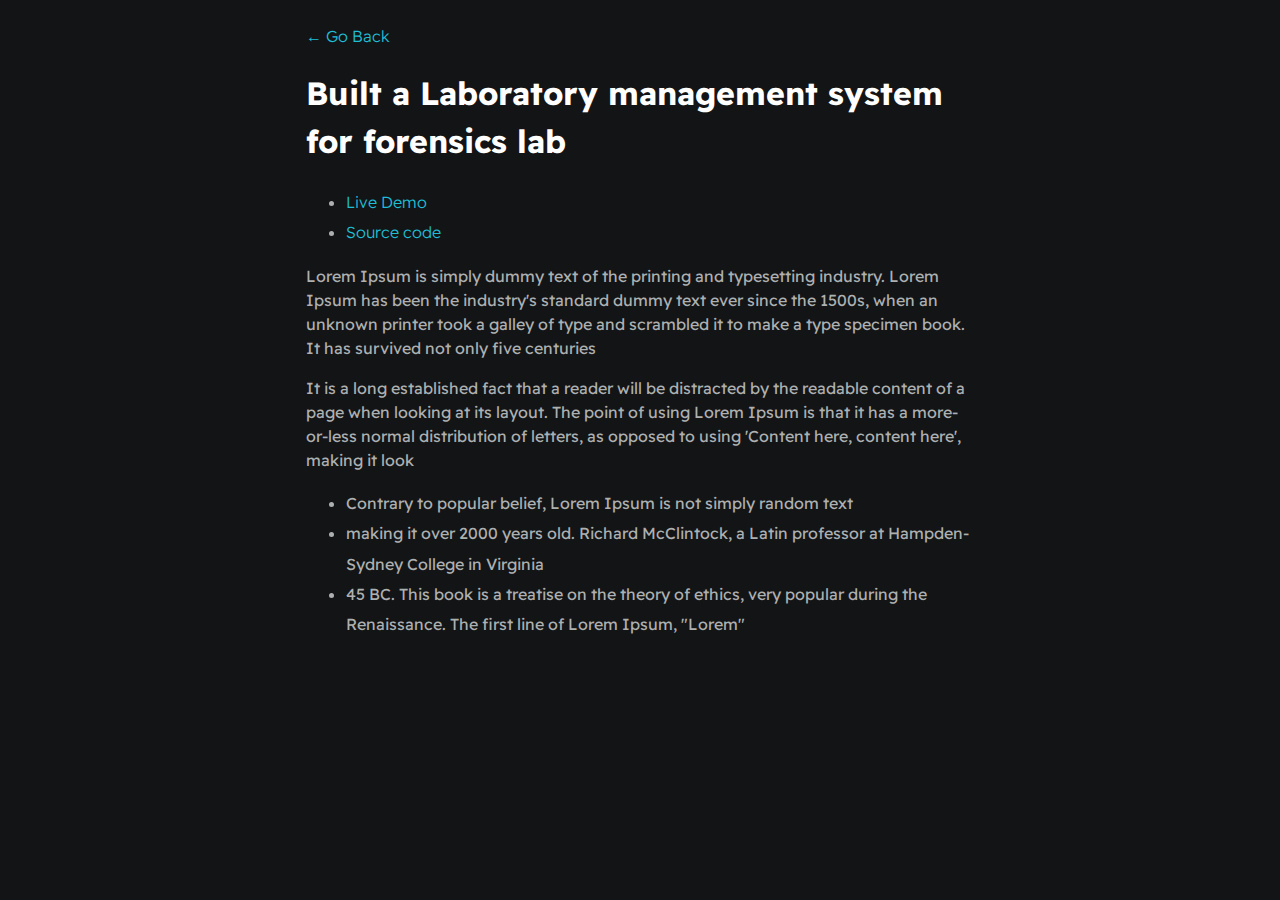
==== project1.html @ f25bc113 "update-1" ====
<!DOCTYPE html>
<html>
    <head>
        <meta charset="utf-8">
        <meta http-equiv="X-UA-Compatible" content="IE=edge">
        <title>Dennis Ivy</title>
        <meta name="description" content="">
        <meta name="viewport" content="width=device-width, initial-scale=1">
        <link rel="stylesheet" href="./styles/main.css">
    </head>
    <body>
        <div id="container--main">
            <a href="index.html">&#x2190; Go Back</a>
            <h1>Built a Laboratory management system for forensics lab</h1>

            <ul>
                <li><a href="#">Live Demo</a></li>
                <li><a href="#">Source code</a></li>
            </ul>
            <p>Lorem Ipsum is simply dummy text of the printing and typesetting industry. Lorem Ipsum has been the industry's standard dummy text ever since the 1500s, when an unknown printer took a galley of type and scrambled it to make a type specimen book. It has survived not only five centuries</p>
            
            <p>It is a long established fact that a reader will be distracted by the readable content of a page when looking at its layout. The point of using Lorem Ipsum is that it has a more-or-less normal distribution of letters, as opposed to using 'Content here, content here', making it look</p>

            <ul>
                <li>Contrary to popular belief, Lorem Ipsum is not simply random text</li>
                <li>making it over 2000 years old. Richard McClintock, a Latin professor at Hampden-Sydney College in Virginia</li>
                <li>45 BC. This book is a treatise on the theory of ethics, very popular during the Renaissance. The first line of Lorem Ipsum, "Lorem"</li>
            </ul>
        </div>
    </body>
</html>
---- styles/main.css ----
@import url('https://fonts.googleapis.com/css2?family=Readex+Pro:wght@300;400;500;600;700&display=swap');

:root{
    --mainTextColor-light:#000;
    --secondaryTextColor-light:rgb(51 51 51);
    --mainLinkColor-light:#0da2b8;
    --mainBorderColor-light:rgb(218, 218, 218);
    --mainBgColor-light:rgb(249, 250,251);

    --mainTextColor-dark:#fff;
    --secondaryTextColor-dark:#adb0b1;
    --mainLinkColor-dark:rgb(30, 190,214);
    --mainBorderColor-dark:#2b3031;
    --mainBgColor-dark:#131415;
    
    --mainTextColor:var(--mainTextColor-dark);
    --secondaryTextColor:var(--secondaryTextColor-dark);
    --mainLinkColor:var(--mainLinkColor-dark);
    --mainBorderColor:var(--mainBorderColor-dark);
    --mainBgColor:var(--mainBgColor-dark);

}


*{
    font-family: 'Readex Pro';
    line-height: 1.5em;
    box-sizing: border-box;
    color: var(--mainTextColor);
    
}

body{
    background-color: var(--mainBgColor);            
}

p, span, li{
    color: var(--secondaryTextColor);
    font-size: 1em;
}

a{
    text-decoration: none;
    color: var(--mainLinkColor);
    font-weight: 500;
}

li{
    line-height: 1.9em;
}

#container--main{
    max-width: 700px;
    margin: 0 auto;
    padding: 1em;
}

.section--page{
    padding-top: 1em;
    padding-bottom: 1em;
}

#wrapper--hero{
    display: flex;
    align-items: center;
    gap: 4em;
}

#bio, a{
    font-weight: 300;
}

#user-name{
    font-size: 48px;
    line-height: 1em;
}

#profile-pic{
    width: 150px;
    height: 150px;
    object-fit: cover;
    border-radius: 50%;
}

#email{
    color: var(--mainTextColor);
}

#socials--list{
    display: flex;
    justify-content: space-between;
    column-gap: 1em;
    flex-wrap: wrap;
}

#socials--list a{
    font-weight: 300;
    color: var(--secondaryTextColor);
    font-size: 0.9em;
    transition: 0.3s;
}

#socials--list a:hover{
    font-weight: 100;
    color: var(--mainLinkColor);
    font-size: 0.9em;
}

#qualifications--list{
    list-style: none;
}

#wrapper--techstack__items{
    display: flex;
    flex-wrap: wrap;
    gap: 1em;
    font-size: 0.9em;
}

.card--techstack{
    border: 1px solid var(--mainBorderColor);
    border-radius: 5px;
    padding: 0.5em 1em;
    align-items: center;
}

.card--project{
    padding-top: 1em;
    padding-bottom: 1em;
    border-top: 1px solid var(--mainBorderColor);
}

.card--project a{
    color: var(--mainTextColor);

    transition: 0.3s;
}

.card--project a:hover{
    color: rgb(30, 190,214);

}

.card--work-history{
    border-left: 1px solid var(--mainBorderColor);
    margin-top: 3em;
    margin-bottom: 3em;
    padding-left: 2em;
}

.line-break{
    background-color: var(--mainBorderColor);
    height: 1px;
}


@media(max-width:600px){

    .section--page{
        padding-top: 1em;
        padding-bottom: 1em;
    }

    #wrapper--hero{
        display: flex;
        align-items: center;
        gap: 1em;
    }

    #profile-pic{
        width: 200px;
        height: 200px;
    }

    #wrapper--hero{
        flex-direction: column;
    }

    .card--work-history{
        border-left: none;
        padding-left: 0;
    }
}
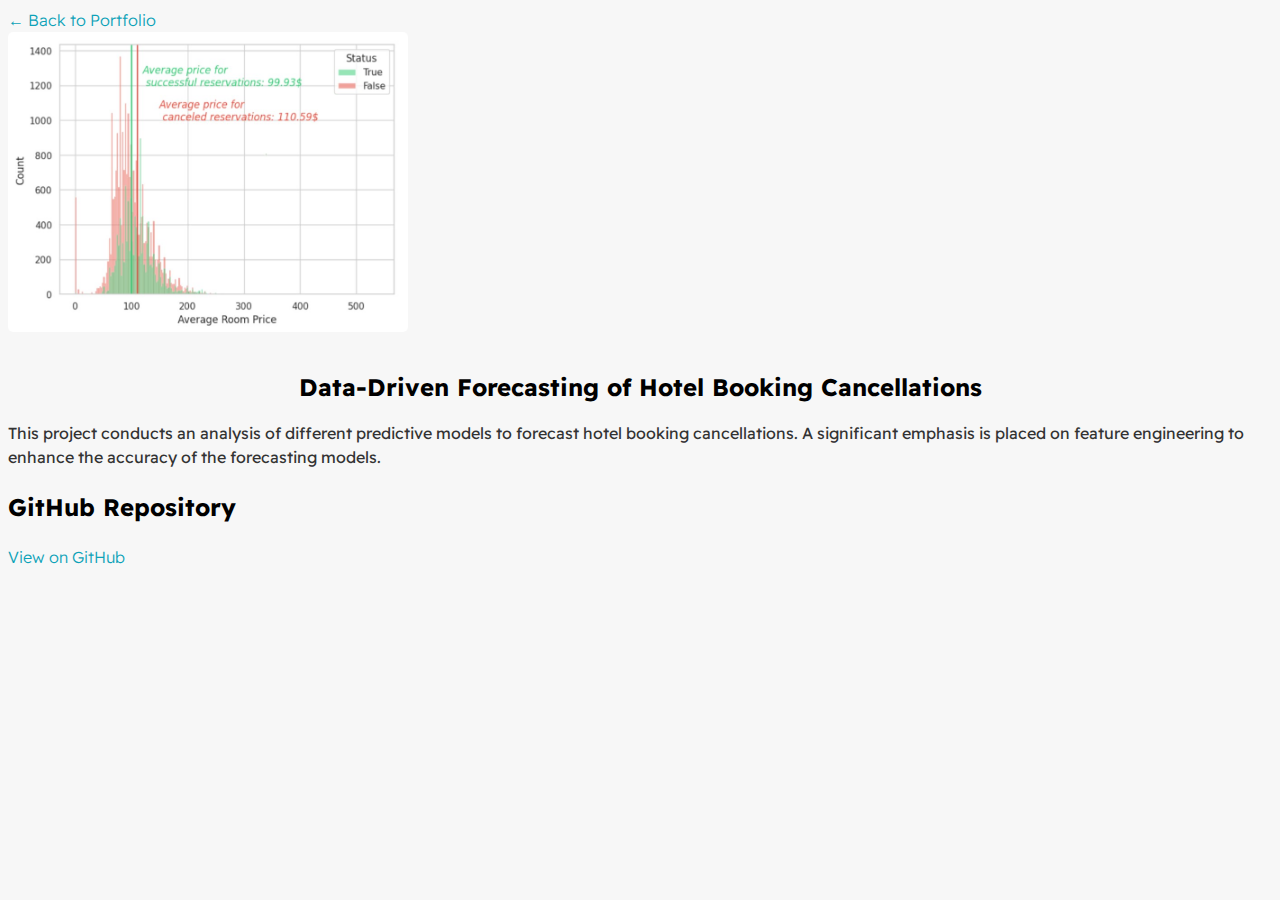
==== commit dd0b3887: "Project Updates" ====
--- a/project1.html
+++ b/project1.html
@@ -3,29 +3,37 @@
     <head>
         <meta charset="utf-8">
         <meta http-equiv="X-UA-Compatible" content="IE=edge">
-        <title>Dennis Ivy</title>
-        <meta name="description" content="">
         <meta name="viewport" content="width=device-width, initial-scale=1">
+        <title>Data-Driven Forecasting of Hotel Booking Cancellations</title>
         <link rel="stylesheet" href="./styles/main.css">
     </head>
     <body>
-        <div id="container--main">
-            <a href="index.html">&#x2190; Go Back</a>
-            <h1>Built a Laboratory management system for forensics lab</h1>
+        <div id="container--project">
+            <header>
+                <a href="index.html" class="back-link">← Back to Portfolio</a>
+            </header>
+            <section id="project--hero">
+                <img src="./assets/images/project_1_image.jpg" alt="Project 1 Image" class="project-image">
+                <h1 class="project-title">Data-Driven Forecasting of Hotel Booking Cancellations</h1>
+            </section>
+            <section id="project--description">
+                <p>This project conducts an analysis of different predictive models to forecast hotel booking cancellations. A significant emphasis is placed on feature engineering to enhance the accuracy of the forecasting models.</p>
+                <!-- Add more details about the project here -->
+            </section>
+            <section id="project--github">
+                <h2>GitHub Repository</h2>
+                <a href="https://github.com/yourusername/project-repo" target="_blank">View on GitHub</a>
+            </section>
+            <!-- Add more sections as needed -->
+        </div>
+        <!-- Add the JavaScript code to handle the theme switch -->
+        <script>
+            const currentTheme = localStorage.getItem('theme') || 'light';
+            document.documentElement.setAttribute('data-theme', currentTheme);
 
-            <ul>
-                <li><a href="#">Live Demo</a></li>
-                <li><a href="#">Source code</a></li>
-            </ul>
-            <p>Lorem Ipsum is simply dummy text of the printing and typesetting industry. Lorem Ipsum has been the industry's standard dummy text ever since the 1500s, when an unknown printer took a galley of type and scrambled it to make a type specimen book. It has survived not only five centuries</p>
-            
-            <p>It is a long established fact that a reader will be distracted by the readable content of a page when looking at its layout. The point of using Lorem Ipsum is that it has a more-or-less normal distribution of letters, as opposed to using 'Content here, content here', making it look</p>
-
-            <ul>
-                <li>Contrary to popular belief, Lorem Ipsum is not simply random text</li>
-                <li>making it over 2000 years old. Richard McClintock, a Latin professor at Hampden-Sydney College in Virginia</li>
-                <li>45 BC. This book is a treatise on the theory of ethics, very popular during the Renaissance. The first line of Lorem Ipsum, "Lorem"</li>
-            </ul>
-        </div>
+            if (currentTheme === 'dark') {
+                document.querySelector('#checkbox').checked = true;
+            }
+        </script>
     </body>
-</html>+</html>
--- a/styles/main.css
+++ b/styles/main.css
@@ -5,7 +5,7 @@
     --secondaryTextColor-light:rgb(51 51 51);
     --mainLinkColor-light:#0da2b8;
     --mainBorderColor-light:rgb(218, 218, 218);
-    --mainBgColor-light:rgb(249, 250,251);
+    --mainBgColor-light:#f7f7f7;
 
     --mainTextColor-dark:#fff;
     --secondaryTextColor-dark:#adb0b1;
@@ -13,13 +13,21 @@
     --mainBorderColor-dark:#2b3031;
     --mainBgColor-dark:#131415;
     
-    --mainTextColor:var(--mainTextColor-dark);
-    --secondaryTextColor:var(--secondaryTextColor-dark);
-    --mainLinkColor:var(--mainLinkColor-dark);
-    --mainBorderColor:var(--mainBorderColor-dark);
-    --mainBgColor:var(--mainBgColor-dark);
-
-}
+    --mainTextColor: var(--mainTextColor-light);
+    --secondaryTextColor: var(--secondaryTextColor-light);
+    --mainLinkColor: var(--mainLinkColor-light);
+    --mainBorderColor: var(--mainBorderColor-light);
+    --mainBgColor: var(--mainBgColor-light);
+}
+
+[data-theme="dark"] {
+    --mainTextColor: var(--mainTextColor-dark);
+    --secondaryTextColor: var(--secondaryTextColor-dark);
+    --mainLinkColor: var(--mainLinkColor-dark);
+    --mainBorderColor: var(--mainBorderColor-dark);
+    --mainBgColor: var(--mainBgColor-dark);
+}
+
 
 
 *{
@@ -50,6 +58,7 @@
 }
 
 #container--main{
+    position:relative;
     max-width: 700px;
     margin: 0 auto;
     padding: 1em;
@@ -76,8 +85,8 @@
 }
 
 #profile-pic{
-    width: 150px;
-    height: 150px;
+    width: 175px;
+    height: 200px;
     object-fit: cover;
     border-radius: 50%;
 }
@@ -110,7 +119,7 @@
     list-style: none;
 }
 
-#wrapper--techstack__items{
+/*#wrapper--techstack__items{
     display: flex;
     flex-wrap: wrap;
     gap: 1em;
@@ -123,6 +132,7 @@
     padding: 0.5em 1em;
     align-items: center;
 }
+*/
 
 .card--project{
     padding-top: 1em;
@@ -142,10 +152,31 @@
 }
 
 .card--work-history{
+    background-color: var(--mainBgColor);
+    color: var(--mainTextColor);
+    border-radius: 6px;
+    padding: 20px;
+    box-shadow: 0 2px 6px rgba(0, 0, 0, 0.1);
+    text-align: left;
+    margin-bottom: 20px;
     border-left: 1px solid var(--mainBorderColor);
-    margin-top: 3em;
-    margin-bottom: 3em;
-    padding-left: 2em;
+}
+
+.header {
+    display: flex;
+    justify-content: space-between;
+    align-items: center;
+    margin-bottom: 1em;
+}
+
+.left-header {
+    display: flex;
+    align-items: center;
+}
+.company-logo {
+    width: 50px; /* Adjust the width as per your logo size */
+    height: 50px;
+    margin-right: 10px; /* Added spacing between logo and text */
 }
 
 .line-break{
@@ -181,3 +212,316 @@
         padding-left: 0;
     }
 }
+
+.social_links_row {
+    display: flex;
+    justify-content: space-between;
+}
+
+.social_link img {
+    width: 1em;  /* adjust as needed */
+    height: 1em; /* adjust as needed */
+    vertical-align: middle; /* aligns the image with the text */
+    margin-right: 5px; /* adds some space between the image and the text */
+}
+
+.theme-switch-wrapper {
+    position: absolute;
+    right: -3em;
+    top: 2em;  
+    display: flex;
+    align-items: center;
+}
+
+.theme-switch {
+    position: relative;
+    display: inline-block;
+    width: 60px;
+    height: 34px;
+}
+
+.theme-switch input { 
+    opacity: 0;
+    width: 0;
+    height: 0;
+}
+
+.slider {
+    position: absolute;
+    cursor: pointer;
+    top: 0;
+    left: 0;
+    right: 0;
+    bottom: 0;
+    background-color: #ccc;
+    -webkit-transition: .4s;
+    transition: .4s;
+}
+
+.slider:before {
+    position: absolute;
+    content: "";
+    height: 26px;
+    width: 26px;
+    left: 4px;
+    bottom: 4px;
+    background-color: white;
+    -webkit-transition: .4s;
+    transition: .4s;
+}
+
+input:checked + .slider {
+    background-color: #2196F3;
+}
+
+input:focus + .slider {
+    box-shadow: 0 0 1px #2196F3;
+}
+
+input:checked + .slider:before {
+    -webkit-transform: translateX(26px);
+    -ms-transform: translateX(26px);
+    transform: translateX(26px);
+}
+
+/* Rounded sliders */
+.slider.round {
+    border-radius: 34px;
+}
+
+.slider.round:before {
+    border-radius: 50%;
+}
+
+.theme-labels span {
+    margin: 0 5px;
+}
+
+.theme-labels {
+    display: flex;
+    align-items: center;
+    justify-content: space-between;
+    width: 60px;
+}
+
+.university-logo {
+    width: 60px;
+    height: 75px;
+    margin-right: 20px;
+    margin-top: 20px;
+}
+
+.education-item {
+    display: flex;
+    align-items: start;
+    margin-bottom: 20px;
+}
+
+.education-content {
+    flex-grow: 1;
+}
+
+.education-header {
+    display: flex;
+    justify-content: space-between;
+}
+
+.university {
+    font-weight: bold;
+    color: #0da2b8;  
+}
+
+.degree {
+    font-style: italic; 
+    font-weight: bold;
+}
+
+.coursework {
+    margin-top: 10px;
+}
+
+.coursework p {
+    font-weight: bold;
+    color: var(--mainTextColor);
+}
+
+.coursework ul {
+    list-style-type: square;
+}
+
+.coursework ul li {
+    margin: 5px 0;
+    color: var(--mainLinkColor);
+}
+
+.section-separator {
+    height: 1px;
+    background-color: #888; /* Replace with your desired separator color */
+    margin: 20px 0; /* Adjust the margin as needed */
+    border: none;
+}
+
+/* Main menu link default state */
+.main-menu-link {
+    display: inline-block;
+    padding: 10px 20px;
+    margin: 10px;
+    font-size: 1.1em;
+    text-transform: uppercase;
+    font-weight: bold;
+    color: var(--mainLinkColor);
+    border-radius: 5px;
+    transition: background-color 0.3s ease, color 0.3s ease;
+}
+
+/* Main menu link default state */
+.main-menu-link {
+    display: inline-block;
+    padding: 10px 20px;
+    margin: 10px;
+    font-size: 1.5em; /* Increase the font size to make it more evident */
+    text-transform: uppercase;
+    font-weight: 800; /* Set the font-weight to bold */
+    color: var(--mainLinkColor);
+    border-radius: 5px;
+    transition: background-color 0.3s ease, color 0.3s ease;
+}
+
+/* Main menu link hover state */
+.main-menu-link:hover, 
+.main-menu-link:focus {
+    text-decoration: none;
+}
+
+/* Dark theme adjustments */
+[data-theme="dark"] .main-menu-link {
+    color: var(--mainLinkColor-dark);
+}
+
+.course-link {
+    color: inherit; /* This will inherit the color from the parent element */
+    text-decoration: none; /* This will remove the underline */
+}
+
+.course-link:hover {
+    color: inherit;
+    text-decoration: underline; /* This will underline the text when you hover over it */
+}
+
+.bold-separator {
+    border: 0;
+    height: 4px; /* Increased height to make it more visually appealing */
+    background-color: var(--mainLinkColor);
+    margin: 2em 0;
+}
+
+#skills {
+    padding: 40px 0;
+    background-color: var(--mainBgColor);
+    text-align: center;
+}
+
+#skills h2 {
+    font-size: 24px;
+    margin-bottom: 20px;
+    color: var(--mainTextColor);
+}
+
+#wrapper--techstack__items {
+    max-width: 1000px;
+    margin: 0 auto;
+}
+
+.card--techstack {
+    background-color: var(--mainBgColor);
+    color: var(--mainTextColor);
+    border-radius: 6px;
+    padding: 20px;
+    box-shadow: 0 2px 6px rgba(0, 0, 0, 0.1);
+    text-align: left;
+    margin-bottom: 20px;
+    border-top: 1px solid var(--mainBorderColor);
+    border-left: 1px solid var(--mainBorderColor);
+}
+
+.card--techstack strong {
+    font-weight: 500;
+    display: block;
+    margin-bottom: 10px;
+}
+
+[data-theme="dark"] {
+    #skills {
+        background-color: var(--mainBgColor-dark);
+    }
+
+    #skills h2 {
+        color: var(--mainTextColor-dark);
+    }
+
+    .card--techstack {
+        background-color: var(--mainBgColor-dark);
+        color: var(--mainTextColor-dark);
+    }
+}
+
+#skill-title {
+    font-weight: bold;
+    color: #0da2b8;  
+}
+
+/* Project css */
+.project-card {
+    background-color: var(--mainBgColor);
+    border: 1px solid var(--mainBorderColor);
+    border-radius: 5px;
+    padding: 15px;
+    margin-bottom: 20px;
+    display: flex;
+    flex-direction: column;
+    align-items: center;
+    transition: box-shadow 0.3s ease;
+}
+
+.project-card:hover {
+    box-shadow: 0 4px 8px rgba(0, 0, 0, 0.1);
+}
+
+.project-image {
+    width: 100%;
+    max-width: 400px;
+    height: 300px;
+    object-fit: cover;
+    border-radius: 5px;
+    margin-bottom: 15px;
+}
+
+.project-title {
+    font-size: 1.5em;
+    margin-bottom: 10px;
+    color: var(--mainTextColor);
+    text-align: center;
+}
+
+.project-description {
+    text-align: center;
+    margin-bottom: 15px;
+}
+
+.project-links{
+    display: flex;
+    gap: 20px;
+}
+.project-link {
+    color: var(--mainLinkColor);
+    font-weight: 500;
+    border: 1px solid var(--mainLinkColor);
+    padding: 5px 10px;
+    border-radius: 5px;
+    transition: background-color 0.3s ease, color 0.3s ease;
+}
+
+.project-link:hover {
+    background-color: var(--mainLinkColor);
+    color: var(--mainBgColor);
+}
